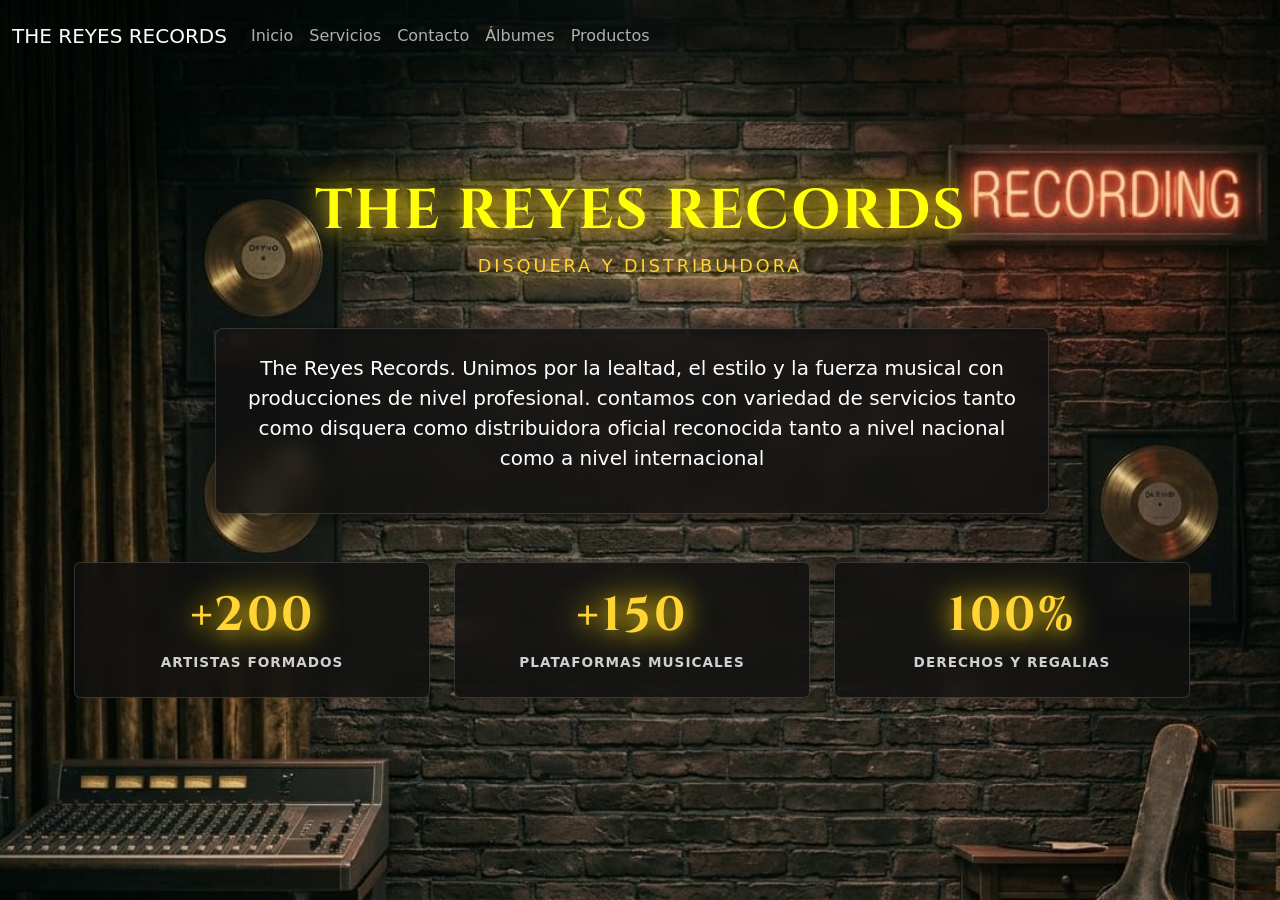
==== disquera/index.html @ cf9ffe79 "eliminacion de fundadores" ====
<!DOCTYPE html>
<html lang="es">
<head>
    <meta charset="UTF-8">
    <meta name="viewport" content="width=device-width, initial-scale=1.0">
    <title>THE REYES RECORDS</title>
    <link rel="stylesheet" href="css/style.css">
    <link href="https://fonts.googleapis.com/css2?family=Cinzel:wght@600;800&family=Montserrat:wght@300;400;600&display=swap" rel="stylesheet">
    <link href="https://cdn.jsdelivr.net/npm/bootstrap@5.3.8/dist/css/bootstrap.min.css" rel="stylesheet" integrity="sha384-sRIl4kxILFvY47J16cr9ZwB07vP4J8+LH7qKQnuqkuIAvNWLzeN8tE5YBujZqJLB" crossorigin="anonymous">
    <script src="https://cdn.jsdelivr.net/npm/bootstrap@5.3.8/dist/js/bootstrap.bundle.min.js" integrity="sha384-FKyoEForCGlyvwx9Hj09JcYn3nv7wiPVlz7YYwJrWVcXK/BmnVDxM+D2scQbITxI" crossorigin="anonymous"></script>
</head>
<body>

<nav class="navbar navbar-expand-lg navbar-dark bg-transparent py-3 fixed-top">
  <div class="container-fluid">
    <a class="navbar-brand" href="index.html">THE REYES RECORDS</a>
    <button class="navbar-toggler" type="button" data-bs-toggle="collapse" data-bs-target="#navbarSupportedContent" aria-controls="navbarSupportedContent" aria-expanded="false" aria-label="Toggle navigation">
      <span class="navbar-toggler-icon"></span>
    </button>
    <div class="collapse navbar-collapse" id="navbarSupportedContent">
      <ul class="navbar-nav me-auto mb-2 mb-lg-0">
        <li class="nav-item">
          <a class="nav-link active" aria-current="page" href="index.html">Inicio</a>
        </li>
        <li class="nav-item">
          <a class="nav-link" href="servicios.html">Servicios</a>
        </li>
        <li class="nav-item">
          <a class="nav-link" href="contacto.html">Contacto</a>
        </li>
        <li class="nav-item">
          <a class="nav-link" href="albunes.html">Álbumes</a>
        </li>
        <li class="nav-item">
          <a class="nav-link" href="productos.html">Productos</a>
        </li>
      
      </ul>
    </div>
  </div>
</nav>

  <div class="fondo-hero d-flex flex-column align-items-center justify-content-center text-center pt-5">



    <h1 class="gold-title display-4 fw-bold mb-2">THE REYES RECORDS</h1>
    <p class="subtitle text-uppercase tracking-wider mb-4">Disquera y Distribuidora</p>
    <div class="logo-container my-4">
      <div class="dolar-widget text-warning fs-6 fw-bold ms-auto pe-3">
        

    <div class="row justify-content-center ">
        <div class="col-md-8 ">
            <div class="content-box p-4 rounded-3 rr">
                <p class="fs-5 lead">
                    The Reyes Records. Unimos por la lealtad, el estilo y la fuerza musical con producciones de nivel profesional.
                    contamos con variedad de servicios tanto como disquera como distribuidora oficial reconocida tanto a nivel nacional como a nivel internacional
                </p>
            </div>
        </div>
    </div>
    <div class="container py-5">
  <div class="row g-4 justify-content-center text-center">
    
    
    <div class="col-12 col-md-4">
      <div class="card h-100 p-2 rr">
        <div class="card-body ">

          <h2 class="fw-bold display-5 mb-2 subtitle ">+200</h2>
          <p class="card-text text-uppercase mb-0" style="letter-spacing: 1px; font-size: 0.85rem;">Artistas formados</p>
        </div>
      </div>
    </div>

    
    <div class="col-12 col-md-4">
      <div class="card h-100 p-2 rr ">
        <div class="card-body">
          <h2 class="fw-bold display-5 mb-2 subtitle" >+150</h2>
          <p class="card-text text-uppercase mb-0" style="letter-spacing: 1px; font-size: 0.85rem;">plataformas musicales</p>
        </div>
      </div>
    </div>
    <div class="col-12 col-md-4">
      <div class="card h-100 p-2 rr">
        <div class="card-body">
          <h2 class="fw-bold display-5 mb-2 subtitle">100%</h2>
          <p class="card-text text-uppercase mb-0" style="letter-spacing: 1px; font-size: 0.85rem;">derechos y regalias</p>
        </div>
      </div>
    </div>

  </div>
</div>
</div> 

</div>



</body>
</html>
---- disquera/css/style.css ----
body {
    font-family: 'Montserrat', sans-serif;
    background-color:rgb(0, 0, 0) !important;
    color: rgb(255, 255, 255) !important;
}

h1, h2, h3,h5 .brand-title {
    font-family: 'Cinzel', serif;
    letter-spacing: 2px;
}

.gold-title {
    color: rgb(249, 249, 6) !important;
    text-shadow: 0px 4px 15px rgba(212, 175, 55, 0.3);
    border-color: #ffd700;
    filter: brightness(1.2) drop-shadow(0 0 15px #ffd700);
}

.brand-title {
    color: rgb(249, 249, 6) !important;
    font-size: 1.3rem;
    text-shadow: 0px 4px 15px rgba(212, 175, 55, 0.3);
    border-color: #ffd700;
    filter: brightness(1.2) drop-shadow(0 0 15px #ffd700);
}

.subtitle {
    color: rgb(230, 177, 43);
    letter-spacing: 3px;
    font-size: 1.1rem;
    text-shadow: 0px 4px 15px rgba(212, 175, 55, 0.3);
    border-color: #ffd700;
    filter: brightness(1.2) drop-shadow(0 0 15px #ffd700);
}

.border-gold {
    border-bottom: 2px solid rgb(212, 175, 55) !important;
}

.logo-img {
    max-width: 500px;
    width: 100%;
    height: auto;
    border-radius: 12px;
    border: 2px solid #d4af37;
    box-shadow: 0 10px 30px rgba(0, 0, 0, 0.9);
    transition: transform 0.3s ease, box-shadow 0.3s ease, filter 0.3s ease;
}

.logo-img:hover {
    border-color: #ffd700;
    box-shadow: 0 0 30px rgba(212, 175, 55, 0.8);
    filter: brightness(1.2) drop-shadow(0 0 15px #ffd700);
}

.divider {
    width: 120px;
    height: 3px;
    background-color: rgb(212, 175, 55);
    border: none;
    opacity: 1;
}

.content-box {
    background-color: rgba(255, 255, 255, 0.05);
    border: 1px solid rgba(212, 175, 55, 0.3);
    box-shadow: 0 5px 15px rgba(0, 0, 0, 0.5);
    color: rgb(255, 255, 255);
}

.nav-link {
    color: rgb(176, 176, 176) !important;
    transition: color 0.3s ease;
}

.card { 
    background-color: rgb(77, 70, 70) !important;
    border: 1px solid rgba(212, 175, 55, 0.3) !important;
    color: #ffffff !important;
    border-radius: 12px;
    overflow: hidden;
    transition: transform 0.3s ease, border-color 0.3s ease, box-shadow 0.3s ease;
}

.card:hover {
    transform: translateY(-5px);
    border-color: #d4af37 !important;
    box-shadow: 0 10px 25px rgba(212, 175, 55, 0.25);
}

.card-title {
    font-family: 'Cinzel', serif;
    color: #d4af37 !important;
    font-size: 1.25rem;
    font-weight: 700;
}

.card-text {
    color: #d0d0d0 !important;
    font-size: 0.9rem;
    line-height: 1.5;
}

.card-img-top {
    height: 260px;
    object-fit: cover;
    border-bottom: 1px solid rgba(212, 175, 55, 0.2);
    transition: filter 0.3s ease, transform 0.3s ease;
}

.card-img-top:hover {
    filter: brightness(1.15) drop-shadow(0 0 12px #d4af37);
    transform: scale(1.02);
}

.fondo-hero {
    background-image: url('../img/logo.png');
    background-attachment: fixed;
    background-size: cover;     
    background-position: center; 
    background-repeat: no-repeat; 
    min-height: 100vh;   
    width: 100%;          
}


.color-yt {
    color: #FF0000 !important;
}

.color-sp {
    color: #1DB954 !important;
}

.color-ig i {
    background: linear-gradient(45deg, #f09433 0%, #e6683c 25%, #dc2743 50%, #cc2366 75%, #bc1888 100%);
    -webkit-background-clip: text;
    -webkit-text-fill-color: transparent;
}

.icono-hover {
    transition: transform 0.3s ease;
    display: inline-block;
}

.icono-hover:hover {
    transform: scale(1.2);
}

.form-control::placeholder {
        color: rgba(255, 255, 255, 0.6) !important;
        font-family: 'Montserrat', sans-serif !important;
        font-style: normal !important;
        font-weight: 400 !important;
      }
.rr {
    background: rgba(15, 15, 15, 0.80) !important;
    backdrop-filter: blur(12px) !important;
    -webkit-backdrop-filter: blur(12px) !important;
    border: 1px solid rgba(255, 255, 255, 0.15) !important;
}
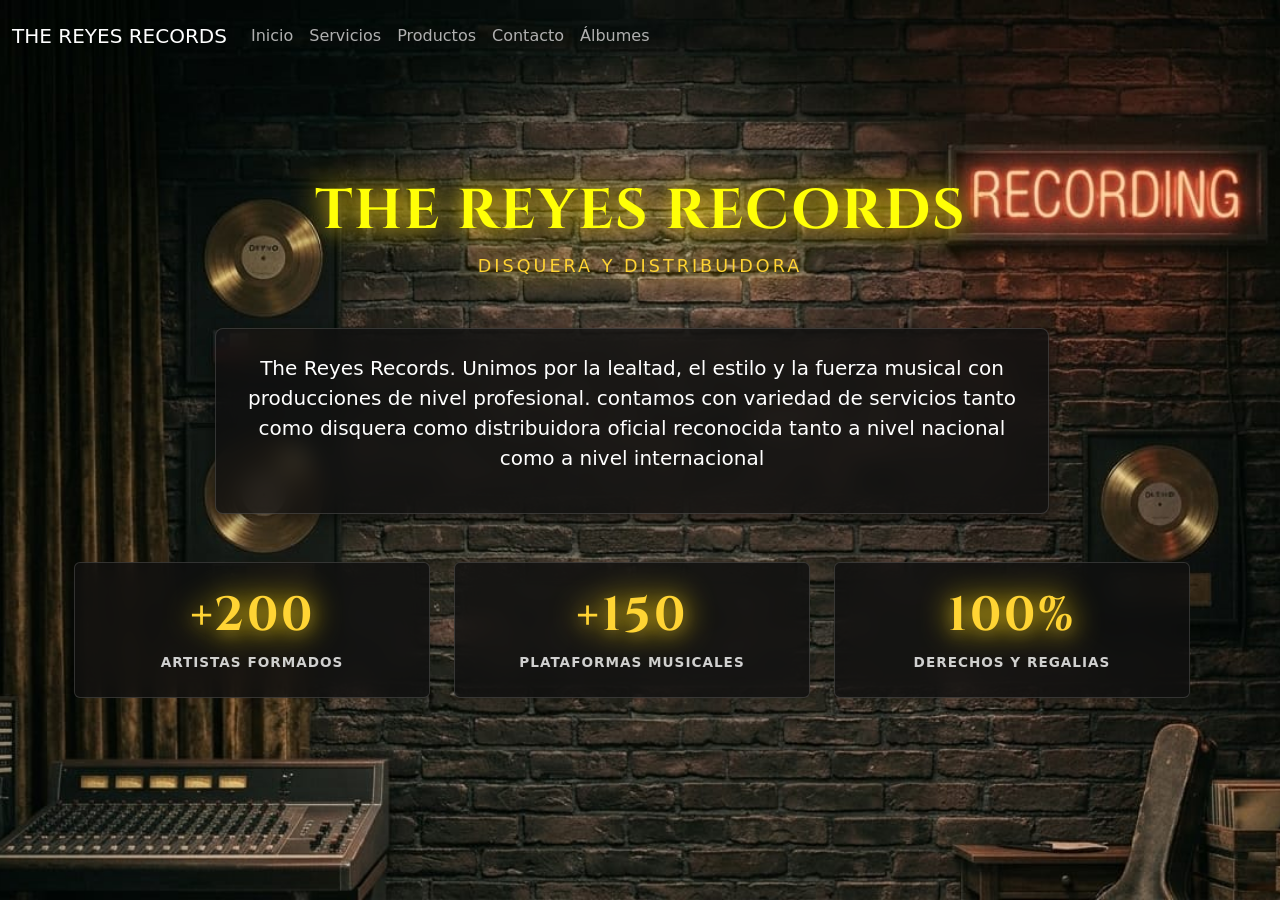
==== commit f8a77d45: "cambios en productos" ====
--- a/disquera/index.html
+++ b/disquera/index.html
@@ -26,14 +26,15 @@
           <a class="nav-link" href="servicios.html">Servicios</a>
         </li>
         <li class="nav-item">
+          <a class="nav-link" href="productos.html">Productos</a>
+        </li>
+        <li class="nav-item">
           <a class="nav-link" href="contacto.html">Contacto</a>
         </li>
         <li class="nav-item">
           <a class="nav-link" href="albunes.html">Álbumes</a>
         </li>
-        <li class="nav-item">
-          <a class="nav-link" href="productos.html">Productos</a>
-        </li>
+        
       
       </ul>
     </div>
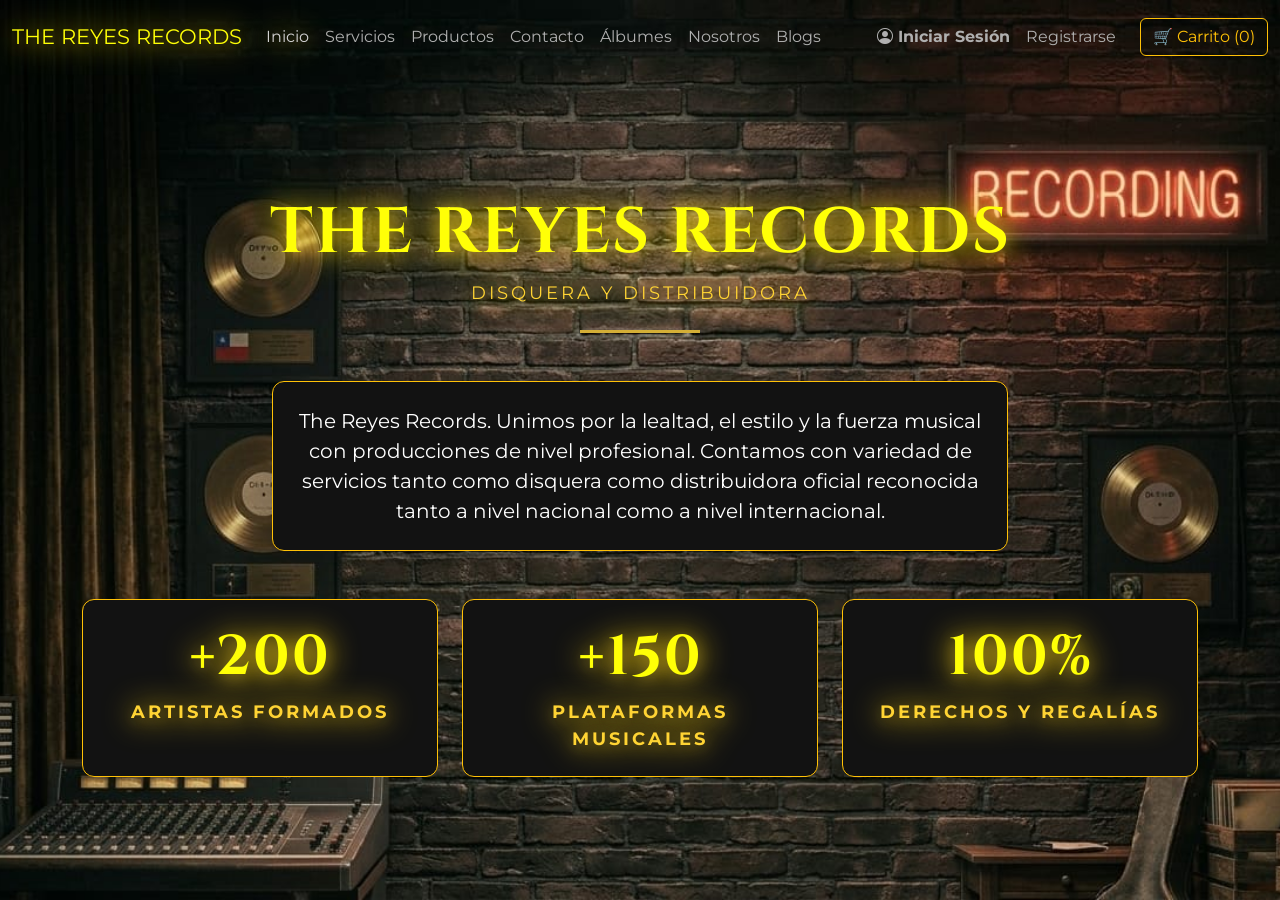
==== commit e734be2f: "Agregadas paginas de login, registro" ====
--- a/disquera/index.html
+++ b/disquera/index.html
@@ -4,102 +4,111 @@
     <meta charset="UTF-8">
     <meta name="viewport" content="width=device-width, initial-scale=1.0">
     <title>THE REYES RECORDS</title>
+    <link href="https://fonts.googleapis.com/css2?family=Cinzel:wght@600;800&family=Montserrat:wght@300;400;600&display=swap" rel="stylesheet">
+    <link href="https://cdn.jsdelivr.net/npm/bootstrap@5.3.3/dist/css/bootstrap.min.css" rel="stylesheet">
+    <link rel="stylesheet" href="https://cdn.jsdelivr.net/npm/bootstrap-icons@1.11.3/font/bootstrap-icons.min.css">
     <link rel="stylesheet" href="css/style.css">
-    <link href="https://fonts.googleapis.com/css2?family=Cinzel:wght@600;800&family=Montserrat:wght@300;400;600&display=swap" rel="stylesheet">
-    <link href="https://cdn.jsdelivr.net/npm/bootstrap@5.3.8/dist/css/bootstrap.min.css" rel="stylesheet" integrity="sha384-sRIl4kxILFvY47J16cr9ZwB07vP4J8+LH7qKQnuqkuIAvNWLzeN8tE5YBujZqJLB" crossorigin="anonymous">
-    <script src="https://cdn.jsdelivr.net/npm/bootstrap@5.3.8/dist/js/bootstrap.bundle.min.js" integrity="sha384-FKyoEForCGlyvwx9Hj09JcYn3nv7wiPVlz7YYwJrWVcXK/BmnVDxM+D2scQbITxI" crossorigin="anonymous"></script>
 </head>
 <body>
 
 <nav class="navbar navbar-expand-lg navbar-dark bg-transparent py-3 fixed-top">
   <div class="container-fluid">
-    <a class="navbar-brand" href="index.html">THE REYES RECORDS</a>
+    <a class="navbar-brand brand-title" href="index.html">THE REYES RECORDS</a>
     <button class="navbar-toggler" type="button" data-bs-toggle="collapse" data-bs-target="#navbarSupportedContent" aria-controls="navbarSupportedContent" aria-expanded="false" aria-label="Toggle navigation">
       <span class="navbar-toggler-icon"></span>
     </button>
     <div class="collapse navbar-collapse" id="navbarSupportedContent">
       <ul class="navbar-nav me-auto mb-2 mb-lg-0">
-        <li class="nav-item">
-          <a class="nav-link active" aria-current="page" href="index.html">Inicio</a>
-        </li>
-        <li class="nav-item">
-          <a class="nav-link" href="servicios.html">Servicios</a>
-        </li>
-        <li class="nav-item">
-          <a class="nav-link" href="productos.html">Productos</a>
-        </li>
-        <li class="nav-item">
-          <a class="nav-link" href="contacto.html">Contacto</a>
-        </li>
-        <li class="nav-item">
-          <a class="nav-link" href="albunes.html">Álbumes</a>
-        </li>
-        
-      
+        <li class="nav-item"><a class="nav-link active gold-title" aria-current="page" href="index.html">Inicio</a></li>
+        <li class="nav-item"><a class="nav-link" href="servicios.html">Servicios</a></li>
+        <li class="nav-item"><a class="nav-link" href="productos.html">Productos</a></li>
+        <li class="nav-item"><a class="nav-link" href="contacto.html">Contacto</a></li>
+        <li class="nav-item"><a class="nav-link" href="albunes.html">Álbumes</a></li>
+        <li class="nav-item"><a class="nav-link" href="nosotros.html">Nosotros</a></li>
+        <li class="nav-item"><a class="nav-link" href="blogs.html">Blogs</a></li>
       </ul>
+      <div class="d-flex align-items-center gap-3 ms-auto">
+        <a class="nav-link text-warning fw-bold" href="login.html"><i class="bi bi-person-circle"></i> Iniciar Sesión</a>
+        <a class="nav-link text-light" href="registro.html">Registrarse</a>
+        <button class="btn btn-outline-warning ms-2" data-bs-toggle="modal" data-bs-target="#modalCarrito">
+          🛒 Carrito (<span id="cart-count">0</span>)
+        </button>
+      </div>
     </div>
   </div>
 </nav>
 
-  <div class="fondo-hero d-flex flex-column align-items-center justify-content-center text-center pt-5">
+<div class="fondo-hero d-flex flex-column align-items-center justify-content-center text-center py-5">
+  <div class="container pt-5">
+    
+    <!-- TITULAR Y SUBTÍTULO PRINCIPAL -->
+    <div class="py-4">
+      <h1 class="gold-title display-3 fw-bold mb-2">THE REYES RECORDS</h1>
+      <p class="subtitle text-uppercase tracking-wider mb-4">DISQUERA Y DISTRIBUIDORA</p>
+      <hr class="divider mx-auto my-4">
+    </div>
 
-
-
-    <h1 class="gold-title display-4 fw-bold mb-2">THE REYES RECORDS</h1>
-    <p class="subtitle text-uppercase tracking-wider mb-4">Disquera y Distribuidora</p>
-    <div class="logo-container my-4">
-      <div class="dolar-widget text-warning fs-6 fw-bold ms-auto pe-3">
-        
-
-    <div class="row justify-content-center ">
-        <div class="col-md-8 ">
-            <div class="content-box p-4 rounded-3 rr">
-                <p class="fs-5 lead">
-                    The Reyes Records. Unimos por la lealtad, el estilo y la fuerza musical con producciones de nivel profesional.
-                    contamos con variedad de servicios tanto como disquera como distribuidora oficial reconocida tanto a nivel nacional como a nivel internacional
-                </p>
-            </div>
-        </div>
-    </div>
-    <div class="container py-5">
-  <div class="row g-4 justify-content-center text-center">
-    
-    
-    <div class="col-12 col-md-4">
-      <div class="card h-100 p-2 rr">
-        <div class="card-body ">
-
-          <h2 class="fw-bold display-5 mb-2 subtitle ">+200</h2>
-          <p class="card-text text-uppercase mb-0" style="letter-spacing: 1px; font-size: 0.85rem;">Artistas formados</p>
+    <!-- TEXTO DESCRIPTIVO PRINCIPAL -->
+    <div class="row justify-content-center mb-5">
+      <div class="col-12 col-md-10 col-lg-8">
+        <div class="card rr text-light border-gold p-4 shadow-lg">
+          <p class="fs-5 mb-0 leading-relaxed">
+            The Reyes Records. Unimos por la lealtad, el estilo y la fuerza musical con producciones de nivel profesional. Contamos con variedad de servicios tanto como disquera como distribuidora oficial reconocida tanto a nivel nacional como a nivel internacional.
+          </p>
         </div>
       </div>
     </div>
 
-    
-    <div class="col-12 col-md-4">
-      <div class="card h-100 p-2 rr ">
-        <div class="card-body">
-          <h2 class="fw-bold display-5 mb-2 subtitle" >+150</h2>
-          <p class="card-text text-uppercase mb-0" style="letter-spacing: 1px; font-size: 0.85rem;">plataformas musicales</p>
+    <!-- TARJETAS CON MÉTRICAS (+200, +150, 100%) -->
+    <div class="row g-4 justify-content-center">
+      <div class="col-12 col-md-4">
+        <div class="card rr text-light border-gold p-4 text-center h-100">
+          <h2 class="gold-title display-4 fw-bold mb-2">+200</h2>
+          <p class="subtitle text-uppercase fw-bold mb-0">ARTISTAS FORMADOS</p>
         </div>
       </div>
-    </div>
-    <div class="col-12 col-md-4">
-      <div class="card h-100 p-2 rr">
-        <div class="card-body">
-          <h2 class="fw-bold display-5 mb-2 subtitle">100%</h2>
-          <p class="card-text text-uppercase mb-0" style="letter-spacing: 1px; font-size: 0.85rem;">derechos y regalias</p>
+      <div class="col-12 col-md-4">
+        <div class="card rr text-light border-gold p-4 text-center h-100">
+          <h2 class="gold-title display-4 fw-bold mb-2">+150</h2>
+          <p class="subtitle text-uppercase fw-bold mb-0">PLATAFORMAS MUSICALES</p>
+        </div>
+      </div>
+      <div class="col-12 col-md-4">
+        <div class="card rr text-light border-gold p-4 text-center h-100">
+          <h2 class="gold-title display-4 fw-bold mb-2">100%</h2>
+          <p class="subtitle text-uppercase fw-bold mb-0">DERECHOS Y REGALÍAS</p>
         </div>
       </div>
     </div>
 
   </div>
 </div>
-</div> 
 
+<!-- MODAL PARA EL CARRITO DE COMPRAS -->
+<div class="modal fade" id="modalCarrito" tabindex="-1" aria-hidden="true">
+  <div class="modal-dialog">
+    <div class="modal-content rr text-light border-gold">
+      <div class="modal-header border-bottom border-secondary">
+        <h5 class="modal-title gold-title">Tu Carrito de Compras</h5>
+        <button type="button" class="btn-close btn-close-white" data-bs-dismiss="modal" aria-label="Close"></button>
+      </div>
+      <div class="modal-body">
+        <ul id="lista-carrito" class="list-group list-group-flush mb-3"></ul>
+        <div class="d-flex justify-content-between fw-bold fs-5">
+          <span>Total:</span>
+          <span class="gold-title">$<span id="total-carrito">0.00</span> USD</span>
+        </div>
+      </div>
+      <div class="modal-footer border-top border-secondary">
+        <button type="button" class="btn btn-secondary" data-bs-dismiss="modal">Cerrar</button>
+        <button type="button" class="btn btn-warning fw-bold" id="btn-pagar">Proceder al Pago</button>
+      </div>
+    </div>
+  </div>
 </div>
 
-
+<script src="https://cdn.jsdelivr.net/npm/bootstrap@5.3.3/dist/js/bootstrap.bundle.min.js"></script>
+<script src="js/main.js"></script>
 
 </body>
 </html>
--- a/disquera/css/style.css
+++ b/disquera/css/style.css
@@ -158,4 +158,27 @@
     backdrop-filter: blur(12px) !important;
     -webkit-backdrop-filter: blur(12px) !important;
     border: 1px solid rgba(255, 255, 255, 0.15) !important;
+}
+
+/* Corrección global para imágenes dentro del modal */
+#modalDetalleDisco #detalleImagen {
+    max-height: 280px !important;
+    width: auto !important;
+    max-width: 100% !important;
+    object-fit: contain !important;
+    margin: 0 auto;
+    display: block;
+}
+
+/* Ajustes adicionales para la tipografía y bordes */
+.border-gold {
+    border: 1px solid #ffc107 !important;
+}
+
+.gold-title {
+    color: #ffc107;
+}
+
+.rr {
+    background-color: #121212 !important;
 }
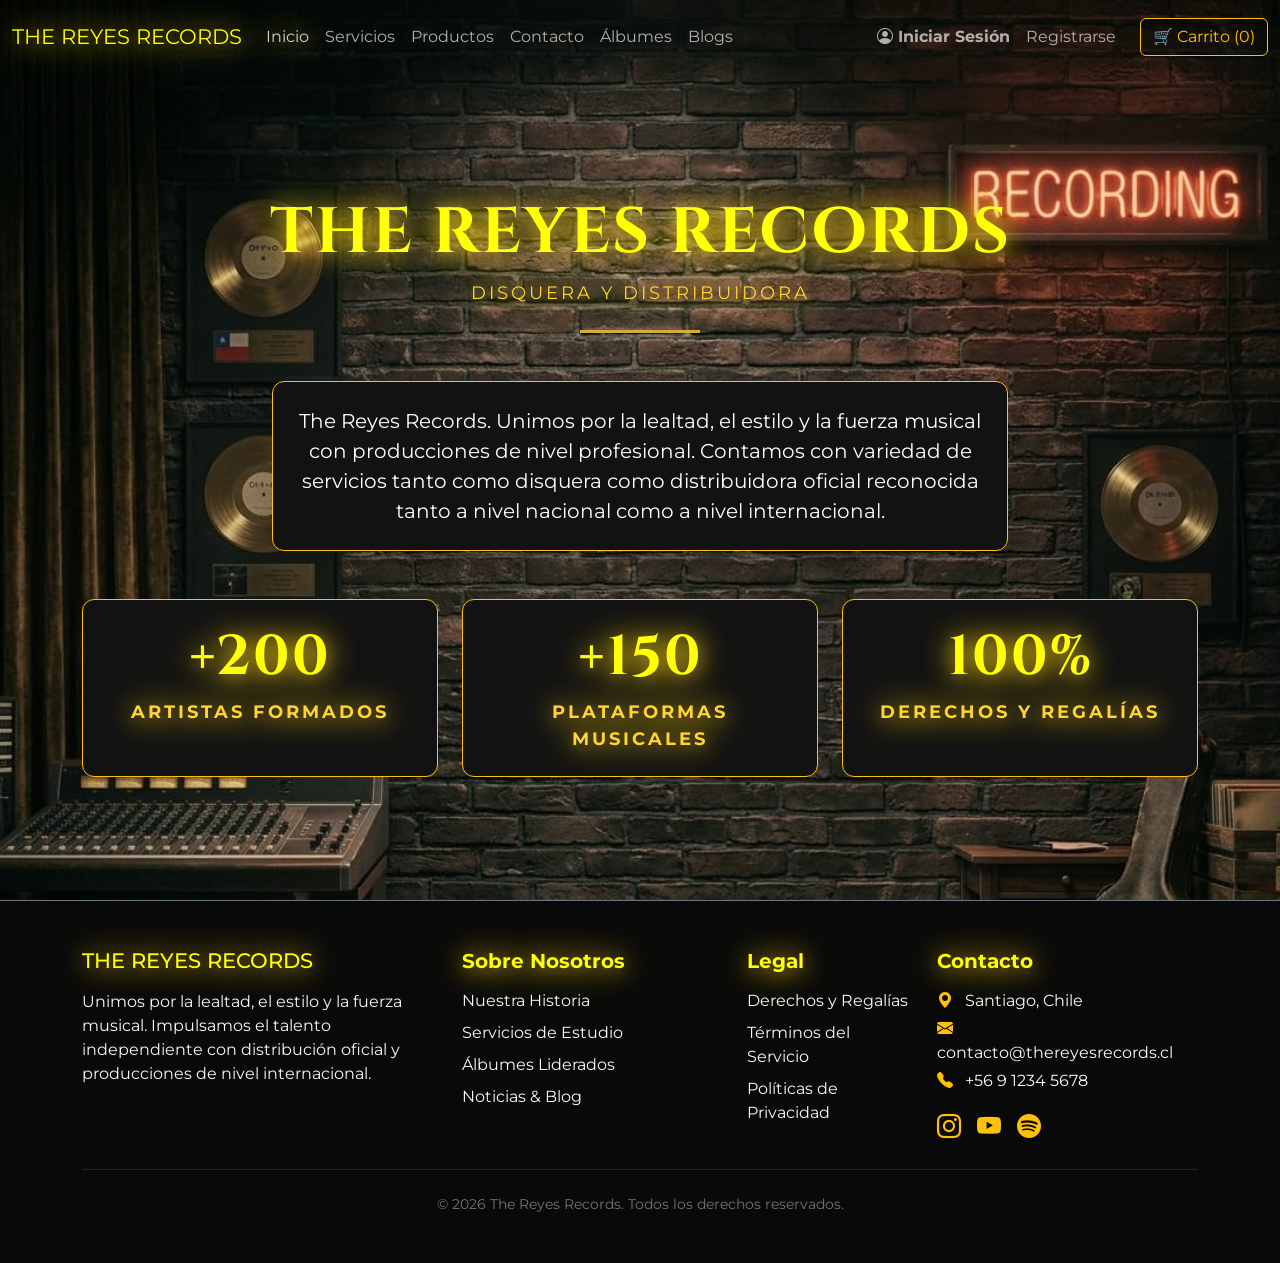
==== commit 5224b26c: "footer" ====
--- a/disquera/index.html
+++ b/disquera/index.html
@@ -24,7 +24,6 @@
         <li class="nav-item"><a class="nav-link" href="productos.html">Productos</a></li>
         <li class="nav-item"><a class="nav-link" href="contacto.html">Contacto</a></li>
         <li class="nav-item"><a class="nav-link" href="albunes.html">Álbumes</a></li>
-        <li class="nav-item"><a class="nav-link" href="nosotros.html">Nosotros</a></li>
         <li class="nav-item"><a class="nav-link" href="blogs.html">Blogs</a></li>
       </ul>
       <div class="d-flex align-items-center gap-3 ms-auto">
@@ -41,14 +40,12 @@
 <div class="fondo-hero d-flex flex-column align-items-center justify-content-center text-center py-5">
   <div class="container pt-5">
     
-    <!-- TITULAR Y SUBTÍTULO PRINCIPAL -->
     <div class="py-4">
       <h1 class="gold-title display-3 fw-bold mb-2">THE REYES RECORDS</h1>
       <p class="subtitle text-uppercase tracking-wider mb-4">DISQUERA Y DISTRIBUIDORA</p>
       <hr class="divider mx-auto my-4">
     </div>
 
-    <!-- TEXTO DESCRIPTIVO PRINCIPAL -->
     <div class="row justify-content-center mb-5">
       <div class="col-12 col-md-10 col-lg-8">
         <div class="card rr text-light border-gold p-4 shadow-lg">
@@ -59,7 +56,6 @@
       </div>
     </div>
 
-    <!-- TARJETAS CON MÉTRICAS (+200, +150, 100%) -->
     <div class="row g-4 justify-content-center">
       <div class="col-12 col-md-4">
         <div class="card rr text-light border-gold p-4 text-center h-100">
@@ -84,7 +80,59 @@
   </div>
 </div>
 
-<!-- MODAL PARA EL CARRITO DE COMPRAS -->
+<footer class="footer-reyes py-5 border-top border-secondary">
+  <div class="container">
+    <div class="row g-4 text-start">
+      
+      <div class="col-12 col-md-4">
+        <h4 class="brand-title gold-title mb-3">THE REYES RECORDS</h4>
+        <p class="text-light fs-6 pe-md-3">
+          Unimos por la lealtad, el estilo y la fuerza musical. Impulsamos el talento independiente con distribución oficial y producciones de nivel internacional.
+        </p>
+      </div>
+
+      <div class="col-12 col-md-3">
+        <h5 class="gold-title fw-bold mb-3">Sobre Nosotros</h5>
+        <ul class="list-unstyled footer-links">
+          <li class="mb-2"><a href="index.html" class="text-light text-decoration-none">Nuestra Historia</a></li>
+          <li class="mb-2"><a href="servicios.html" class="text-light text-decoration-none">Servicios de Estudio</a></li>
+          <li class="mb-2"><a href="albunes.html" class="text-light text-decoration-none">Álbumes Liderados</a></li>
+          <li class="mb-2"><a href="blogs.html" class="text-light text-decoration-none">Noticias & Blog</a></li>
+        </ul>
+      </div>
+
+      <div class="col-12 col-md-2">
+        <h5 class="gold-title fw-bold mb-3">Legal</h5>
+        <ul class="list-unstyled footer-links">
+          <li class="mb-2"><a href="#" class="text-light text-decoration-none">Derechos y Regalías</a></li>
+          <li class="mb-2"><a href="#" class="text-light text-decoration-none">Términos del Servicio</a></li>
+          <li class="mb-2"><a href="#" class="text-light text-decoration-none">Políticas de Privacidad</a></li>
+        </ul>
+      </div>
+
+      <div class="col-12 col-md-3">
+        <h5 class="gold-title fw-bold mb-3">Contacto</h5>
+        <p class="text-light mb-1"><i class="bi bi-geo-alt-fill text-warning me-2"></i> Santiago, Chile</p>
+        <p class="text-light mb-1"><i class="bi bi-envelope-fill text-warning me-2"></i> contacto@thereyesrecords.cl</p>
+        <p class="text-light mb-3"><i class="bi bi-telephone-fill text-warning me-2"></i> +56 9 1234 5678</p>
+        
+        <div class="d-flex gap-3 fs-4">
+          <a href="#" class="text-warning"><i class="bi bi-instagram"></i></a>
+          <a href="#" class="text-warning"><i class="bi bi-youtube"></i></a>
+          <a href="#" class="text-warning"><i class="bi bi-spotify"></i></a>
+        </div>
+      </div>
+
+    </div>
+
+    <hr class="border-secondary my-4">
+
+    <div class="text-center text-secondary small">
+      <p class="mb-0">&copy; 2026 The Reyes Records. Todos los derechos reservados.</p>
+    </div>
+  </div>
+</footer>
+
 <div class="modal fade" id="modalCarrito" tabindex="-1" aria-hidden="true">
   <div class="modal-dialog">
     <div class="modal-content rr text-light border-gold">
--- a/disquera/css/style.css
+++ b/disquera/css/style.css
@@ -181,4 +181,18 @@
 
 .rr {
     background-color: #121212 !important;
+}
+.footer-reyes {
+    background-color: rgba(10, 10, 10, 0.92);
+    backdrop-filter: blur(10px);
+}
+
+.footer-links a {
+    transition: color 0.3s ease;
+}
+
+.footer-links a:hover {
+    color: #ffc107 !important;
+    padding-left: 4px;
+    transition: all 0.3s ease;
 }
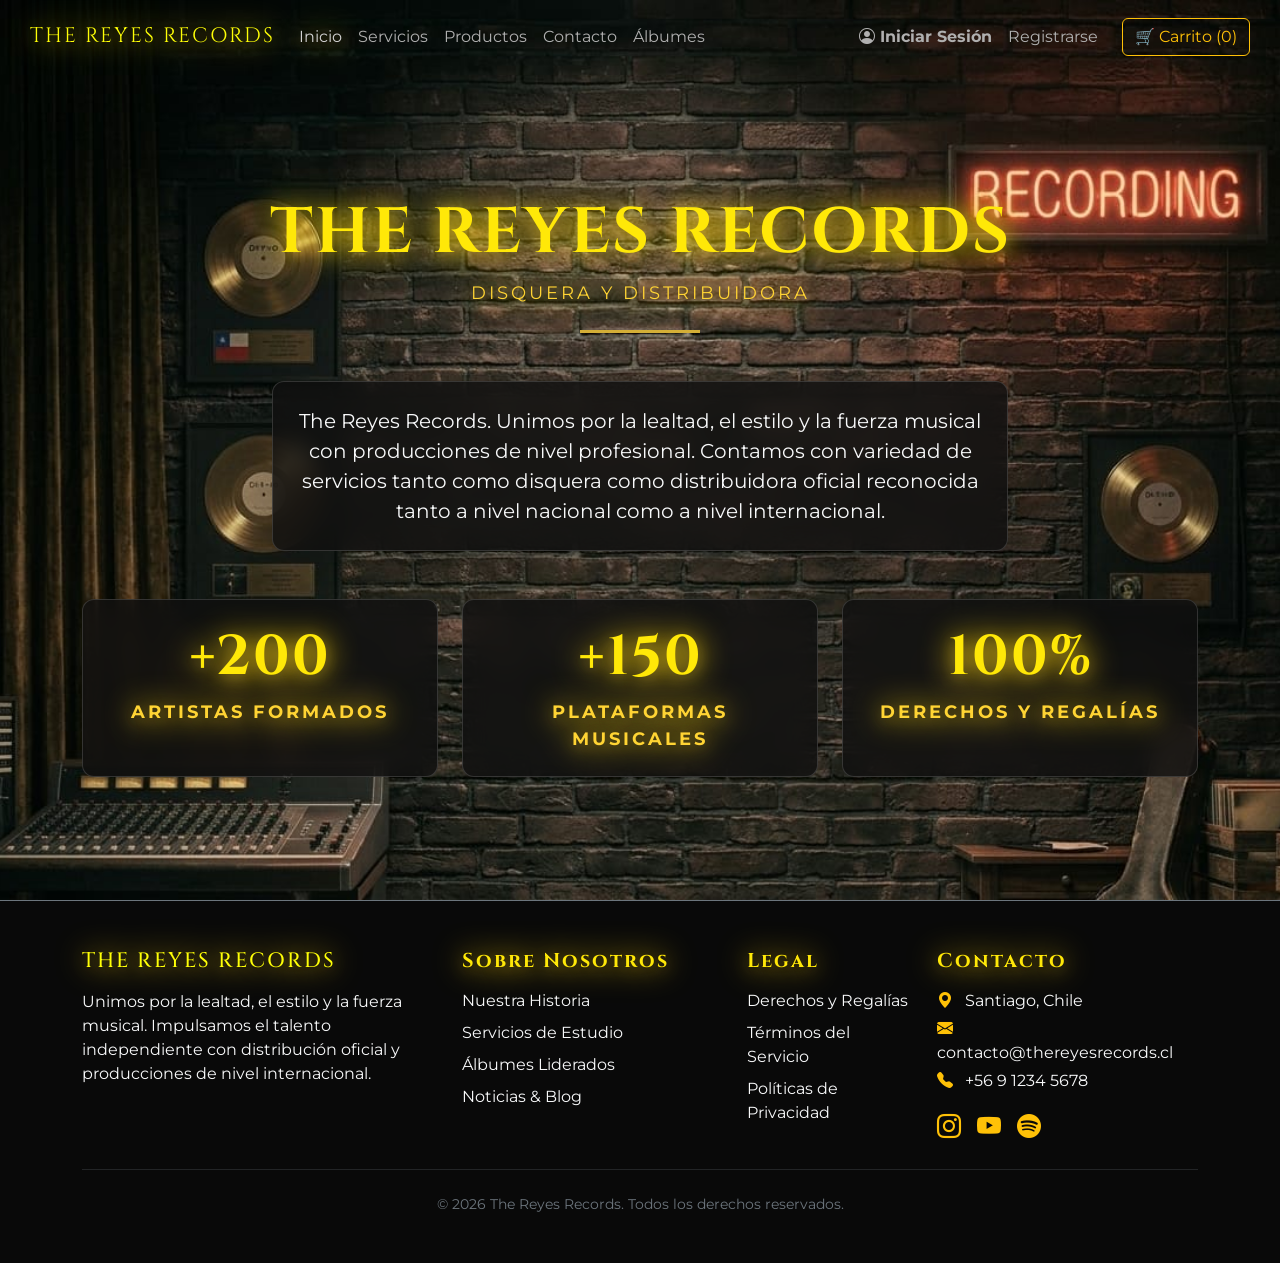
==== commit 398dfa16: "aliminacion de error y creacion de json" ====
--- a/disquera/index.html
+++ b/disquera/index.html
@@ -12,7 +12,7 @@
 <body>
 
 <nav class="navbar navbar-expand-lg navbar-dark bg-transparent py-3 fixed-top">
-  <div class="container-fluid">
+  <div class="container-fluid px-4"> 
     <a class="navbar-brand brand-title" href="index.html">THE REYES RECORDS</a>
     <button class="navbar-toggler" type="button" data-bs-toggle="collapse" data-bs-target="#navbarSupportedContent" aria-controls="navbarSupportedContent" aria-expanded="false" aria-label="Toggle navigation">
       <span class="navbar-toggler-icon"></span>
@@ -24,10 +24,9 @@
         <li class="nav-item"><a class="nav-link" href="productos.html">Productos</a></li>
         <li class="nav-item"><a class="nav-link" href="contacto.html">Contacto</a></li>
         <li class="nav-item"><a class="nav-link" href="albunes.html">Álbumes</a></li>
-        <li class="nav-item"><a class="nav-link" href="blogs.html">Blogs</a></li>
       </ul>
       <div class="d-flex align-items-center gap-3 ms-auto">
-        <a class="nav-link text-warning fw-bold" href="login.html"><i class="bi bi-person-circle"></i> Iniciar Sesión</a>
+        <a class="nav-link  fw-bold" href="login.html"><i class="bi bi-person-circle"></i> Iniciar Sesión</a>
         <a class="nav-link text-light" href="registro.html">Registrarse</a>
         <button class="btn btn-outline-warning ms-2" data-bs-toggle="modal" data-bs-target="#modalCarrito">
           🛒 Carrito (<span id="cart-count">0</span>)
--- a/disquera/css/style.css
+++ b/disquera/css/style.css
@@ -1,18 +1,23 @@
+/* ==========================================
+   ESTILOS GENERALES Y TIPOGRAFÍA
+   ================================---------- */
 body {
     font-family: 'Montserrat', sans-serif;
-    background-color:rgb(0, 0, 0) !important;
+    background-color: rgb(0, 0, 0) !important;
     color: rgb(255, 255, 255) !important;
 }
 
-h1, h2, h3,h5 .brand-title {
+h1, h2, h3, h5, .brand-title {
     font-family: 'Cinzel', serif;
     letter-spacing: 2px;
 }
 
+/* ==========================================
+   TÍTULOS Y TEXTOS DORADOS
+   ================================---------- */
 .gold-title {
-    color: rgb(249, 249, 6) !important;
+    color: #ffc107 !important;
     text-shadow: 0px 4px 15px rgba(212, 175, 55, 0.3);
-    border-color: #ffd700;
     filter: brightness(1.2) drop-shadow(0 0 15px #ffd700);
 }
 
@@ -20,7 +25,6 @@
     color: rgb(249, 249, 6) !important;
     font-size: 1.3rem;
     text-shadow: 0px 4px 15px rgba(212, 175, 55, 0.3);
-    border-color: #ffd700;
     filter: brightness(1.2) drop-shadow(0 0 15px #ffd700);
 }
 
@@ -29,28 +33,14 @@
     letter-spacing: 3px;
     font-size: 1.1rem;
     text-shadow: 0px 4px 15px rgba(212, 175, 55, 0.3);
-    border-color: #ffd700;
     filter: brightness(1.2) drop-shadow(0 0 15px #ffd700);
 }
 
+/* ==========================================
+   COMPONENTES Y UTILIDADES
+   ================================---------- */
 .border-gold {
-    border-bottom: 2px solid rgb(212, 175, 55) !important;
-}
-
-.logo-img {
-    max-width: 500px;
-    width: 100%;
-    height: auto;
-    border-radius: 12px;
-    border: 2px solid #d4af37;
-    box-shadow: 0 10px 30px rgba(0, 0, 0, 0.9);
-    transition: transform 0.3s ease, box-shadow 0.3s ease, filter 0.3s ease;
-}
-
-.logo-img:hover {
-    border-color: #ffd700;
-    box-shadow: 0 0 30px rgba(212, 175, 55, 0.8);
-    filter: brightness(1.2) drop-shadow(0 0 15px #ffd700);
+    border: 1px solid #ffc107 !important;
 }
 
 .divider {
@@ -73,10 +63,19 @@
     transition: color 0.3s ease;
 }
 
+/* Estilo Glassmorphism / Fondo Oscuro para Tarjetas (.rr) */
+.rr {
+    background-color: #121212 !important;
+    background: rgba(15, 15, 15, 0.80) !important;
+    backdrop-filter: blur(12px) !important;
+    -webkit-backdrop-filter: blur(12px) !important;
+    border: 1px solid rgba(255, 255, 255, 0.15) !important;
+}
+
+/* ==========================================
+   TARJETAS Y CARDS
+   ================================---------- */
 .card { 
-    background-color: rgb(77, 70, 70) !important;
-    border: 1px solid rgba(212, 175, 55, 0.3) !important;
-    color: #ffffff !important;
     border-radius: 12px;
     overflow: hidden;
     transition: transform 0.3s ease, border-color 0.3s ease, box-shadow 0.3s ease;
@@ -113,6 +112,9 @@
     transform: scale(1.02);
 }
 
+/* ==========================================
+   SECCIÓN HERO Y FONDOS
+   ================================---------- */
 .fondo-hero {
     background-image: url('../img/logo.png');
     background-attachment: fixed;
@@ -120,18 +122,12 @@
     background-position: center; 
     background-repeat: no-repeat; 
     min-height: 100vh;   
-    width: 100%;          
+    width: 100%;           
 }
 
-
-.color-yt {
-    color: #FF0000 !important;
-}
-
-.color-sp {
-    color: #1DB954 !important;
-}
-
+/* =iconos REDES SOCIALES = */
+.color-yt { color: #FF0000 !important; }
+.color-sp { color: #1DB954 !important; }
 .color-ig i {
     background: linear-gradient(45deg, #f09433 0%, #e6683c 25%, #dc2743 50%, #cc2366 75%, #bc1888 100%);
     -webkit-background-clip: text;
@@ -148,19 +144,14 @@
 }
 
 .form-control::placeholder {
-        color: rgba(255, 255, 255, 0.6) !important;
-        font-family: 'Montserrat', sans-serif !important;
-        font-style: normal !important;
-        font-weight: 400 !important;
-      }
-.rr {
-    background: rgba(15, 15, 15, 0.80) !important;
-    backdrop-filter: blur(12px) !important;
-    -webkit-backdrop-filter: blur(12px) !important;
-    border: 1px solid rgba(255, 255, 255, 0.15) !important;
+    color: rgba(255, 255, 255, 0.6) !important;
+    font-family: 'Montserrat', sans-serif !important;
+    font-weight: 400 !important;
 }
 
-/* Corrección global para imágenes dentro del modal */
+/* ==========================================
+   MODAL Y DETALLES
+   ================================---------- */
 #modalDetalleDisco #detalleImagen {
     max-height: 280px !important;
     width: auto !important;
@@ -170,18 +161,9 @@
     display: block;
 }
 
-/* Ajustes adicionales para la tipografía y bordes */
-.border-gold {
-    border: 1px solid #ffc107 !important;
-}
-
-.gold-title {
-    color: #ffc107;
-}
-
-.rr {
-    background-color: #121212 !important;
-}
+/* ==========================================
+   FOOTER
+   ================================---------- */
 .footer-reyes {
     background-color: rgba(10, 10, 10, 0.92);
     backdrop-filter: blur(10px);
@@ -195,4 +177,11 @@
     color: #ffc107 !important;
     padding-left: 4px;
     transition: all 0.3s ease;
+}
+
+/* Forzar que el menú fluid ocupe el mismo espacio exacto en todas las vistas */
+.navbar .container-fluid {
+    width: 100% !important;
+    padding-left: 30px !important;
+    padding-right: 30px !important;
 }
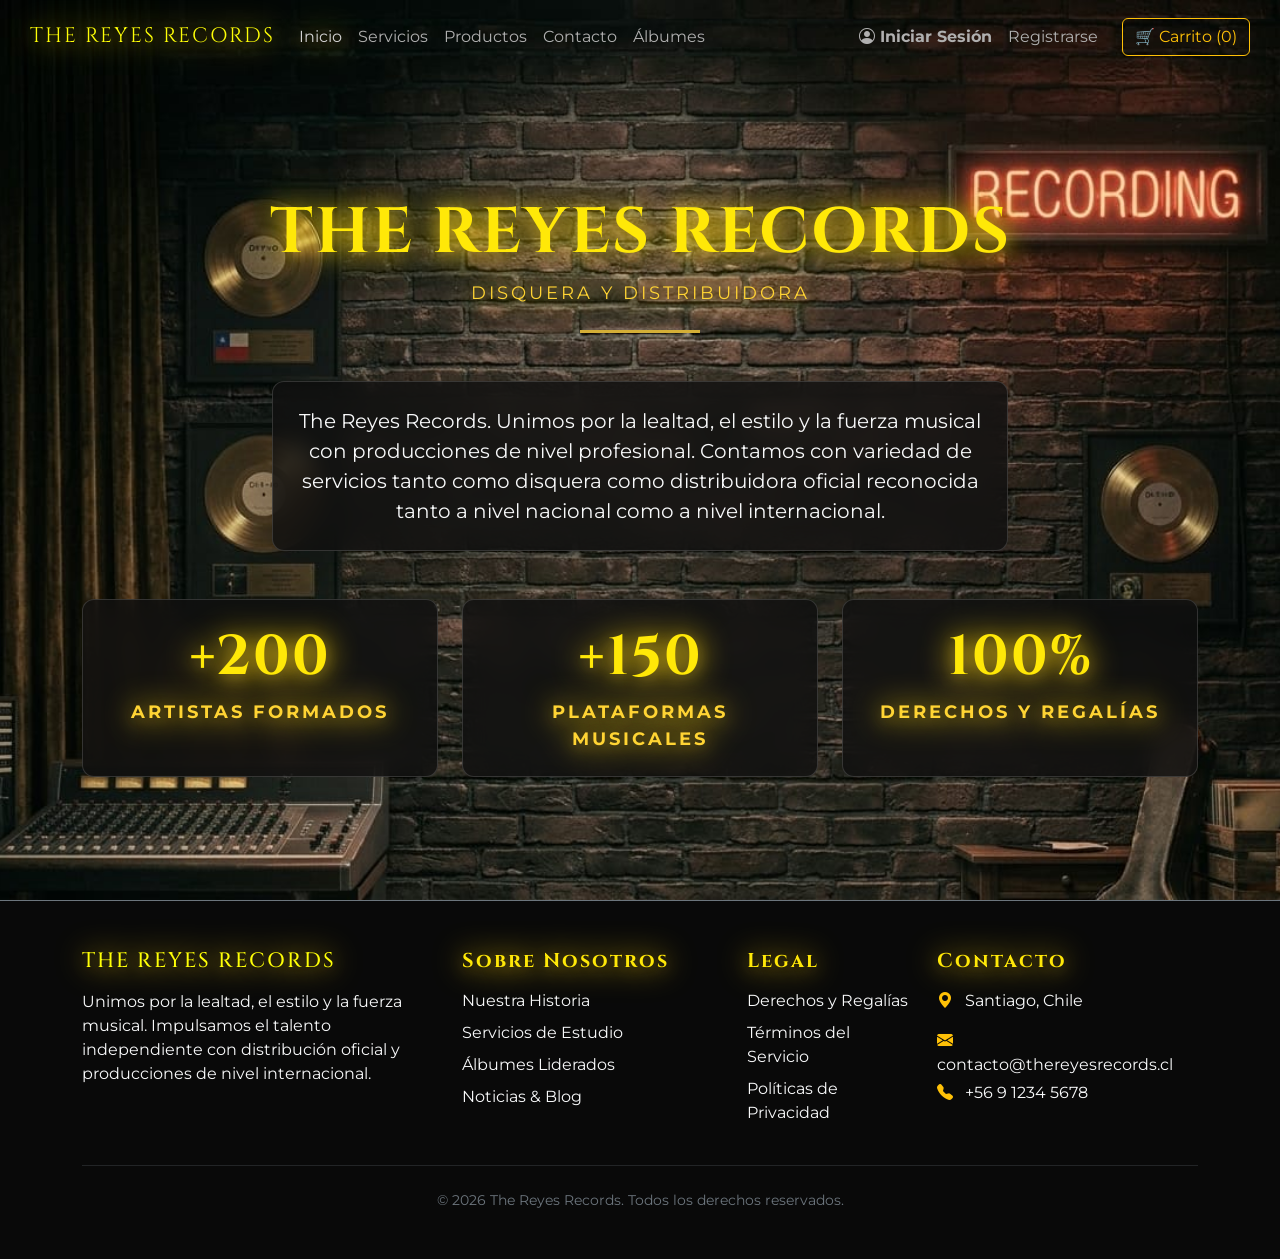
==== commit 37b541aa: "cambios en el final" ====
--- a/disquera/index.html
+++ b/disquera/index.html
@@ -108,19 +108,14 @@
           <li class="mb-2"><a href="#" class="text-light text-decoration-none">Políticas de Privacidad</a></li>
         </ul>
       </div>
-
       <div class="col-12 col-md-3">
-        <h5 class="gold-title fw-bold mb-3">Contacto</h5>
-        <p class="text-light mb-1"><i class="bi bi-geo-alt-fill text-warning me-2"></i> Santiago, Chile</p>
-        <p class="text-light mb-1"><i class="bi bi-envelope-fill text-warning me-2"></i> contacto@thereyesrecords.cl</p>
-        <p class="text-light mb-3"><i class="bi bi-telephone-fill text-warning me-2"></i> +56 9 1234 5678</p>
-        
-        <div class="d-flex gap-3 fs-4">
-          <a href="#" class="text-warning"><i class="bi bi-instagram"></i></a>
-          <a href="#" class="text-warning"><i class="bi bi-youtube"></i></a>
-          <a href="#" class="text-warning"><i class="bi bi-spotify"></i></a>
-        </div>
-      </div>
+    <h5 class="gold-title fw-bold mb-3">Contacto</h5>
+    <ul class="list-unstyled">
+        <li class="mb-2"><a href="https://maps.app.goo.gl/TSLvBQLCFAS3KNdf9" target="_blank" class="text-light text-decoration-none icono-hover"><i class="bi bi-geo-alt-fill text-warning me-2"></i> Santiago, Chile</a></li>
+    </ul>
+    <p class="text-light mb-1"><i class="bi bi-envelope-fill text-warning me-2"></i> contacto@thereyesrecords.cl</p>
+    <p class="text-light mb-3"><i class="bi bi-telephone-fill text-warning me-2"></i> +56 9 1234 5678</p>
+</div>
 
     </div>
 
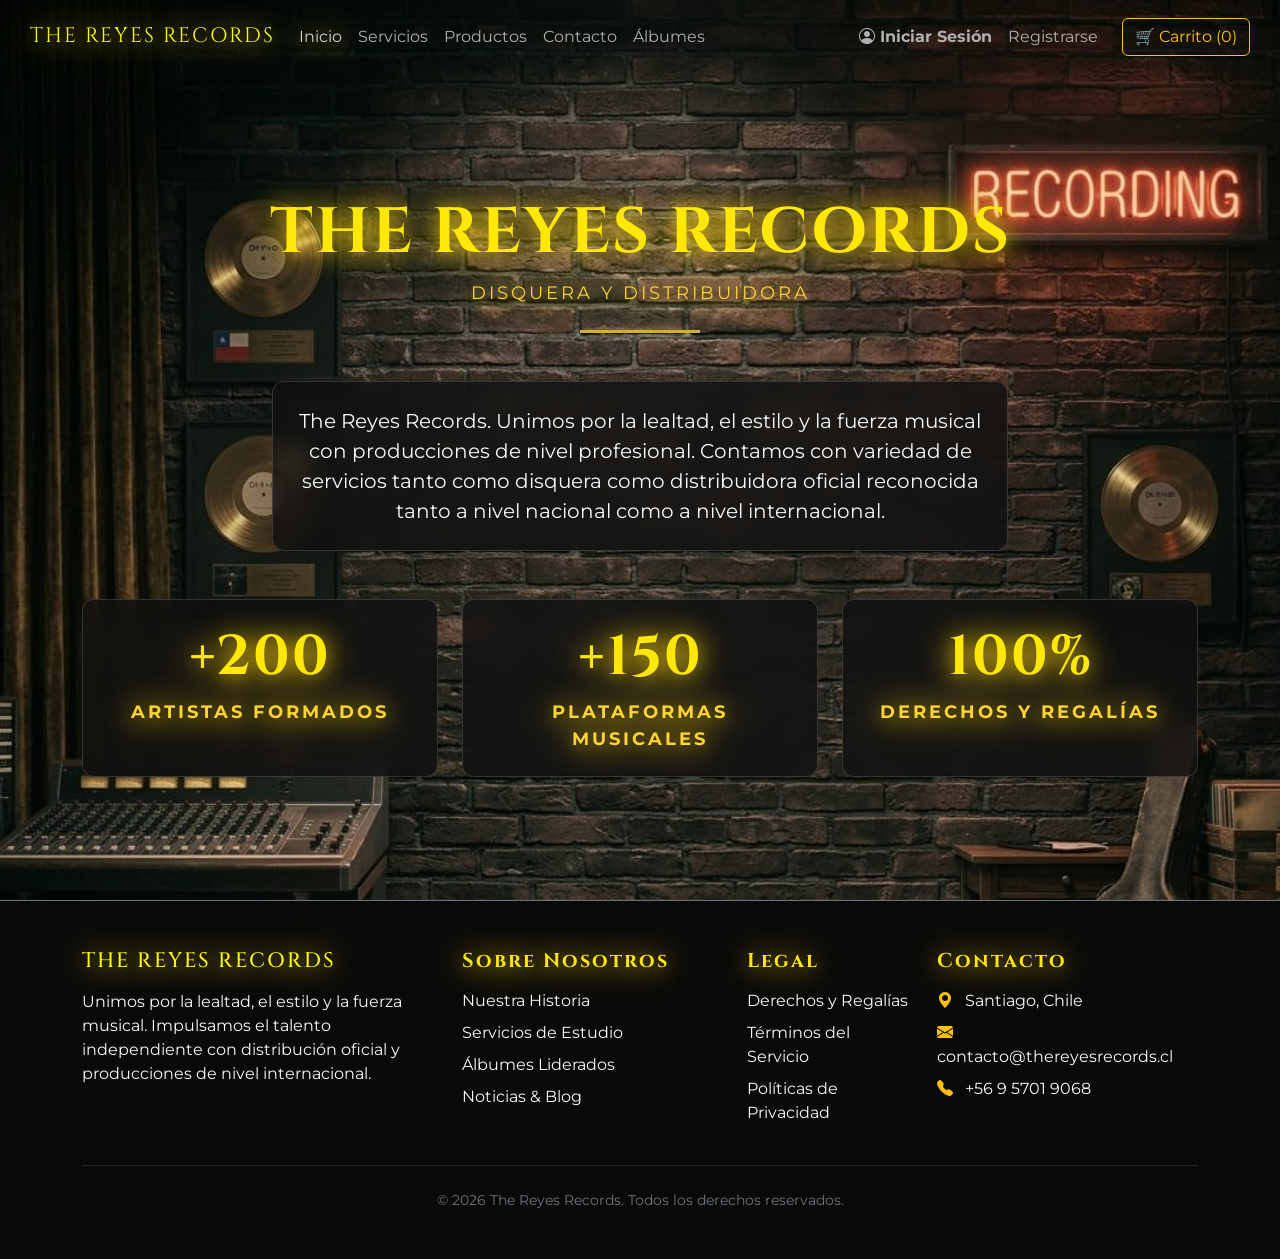
==== commit 576f331f: "cambios en el footer" ====
--- a/disquera/index.html
+++ b/disquera/index.html
@@ -111,10 +111,22 @@
       <div class="col-12 col-md-3">
     <h5 class="gold-title fw-bold mb-3">Contacto</h5>
     <ul class="list-unstyled">
-        <li class="mb-2"><a href="https://maps.app.goo.gl/TSLvBQLCFAS3KNdf9" target="_blank" class="text-light text-decoration-none icono-hover"><i class="bi bi-geo-alt-fill text-warning me-2"></i> Santiago, Chile</a></li>
+        <li class="mb-2">
+            <a href="https://maps.app.goo.gl/TSLvBQLCFAS3KNdf9" target="_blank" class="text-light text-decoration-none icono-hover">
+                <i class="bi bi-geo-alt-fill text-warning me-2"></i> Santiago, Chile
+            </a>
+        </li>
+       <li class="mb-2">
+            <a href="mailto:joh.riquelme@duocuc.cl" class="text-light text-decoration-none icono-hover">
+                <i class="bi bi-envelope-fill text-warning me-2"></i> contacto@thereyesrecords.cl
+            </a>
+        </li>
+        <li class="mb-2">
+            <a href="https://wa.me/56957019068" target="_blank" class="text-light text-decoration-none icono-hover">
+                <i class="bi bi-telephone-fill text-warning me-2"></i> +56 9 5701 9068
+            </a>
+        </li>
     </ul>
-    <p class="text-light mb-1"><i class="bi bi-envelope-fill text-warning me-2"></i> contacto@thereyesrecords.cl</p>
-    <p class="text-light mb-3"><i class="bi bi-telephone-fill text-warning me-2"></i> +56 9 1234 5678</p>
 </div>
 
     </div>
--- a/disquera/css/style.css
+++ b/disquera/css/style.css
@@ -184,4 +184,7 @@
     width: 100% !important;
     padding-left: 30px !important;
     padding-right: 30px !important;
+}
+.footer-reyes a:hover {
+    color: #ffc107 !important;
 }
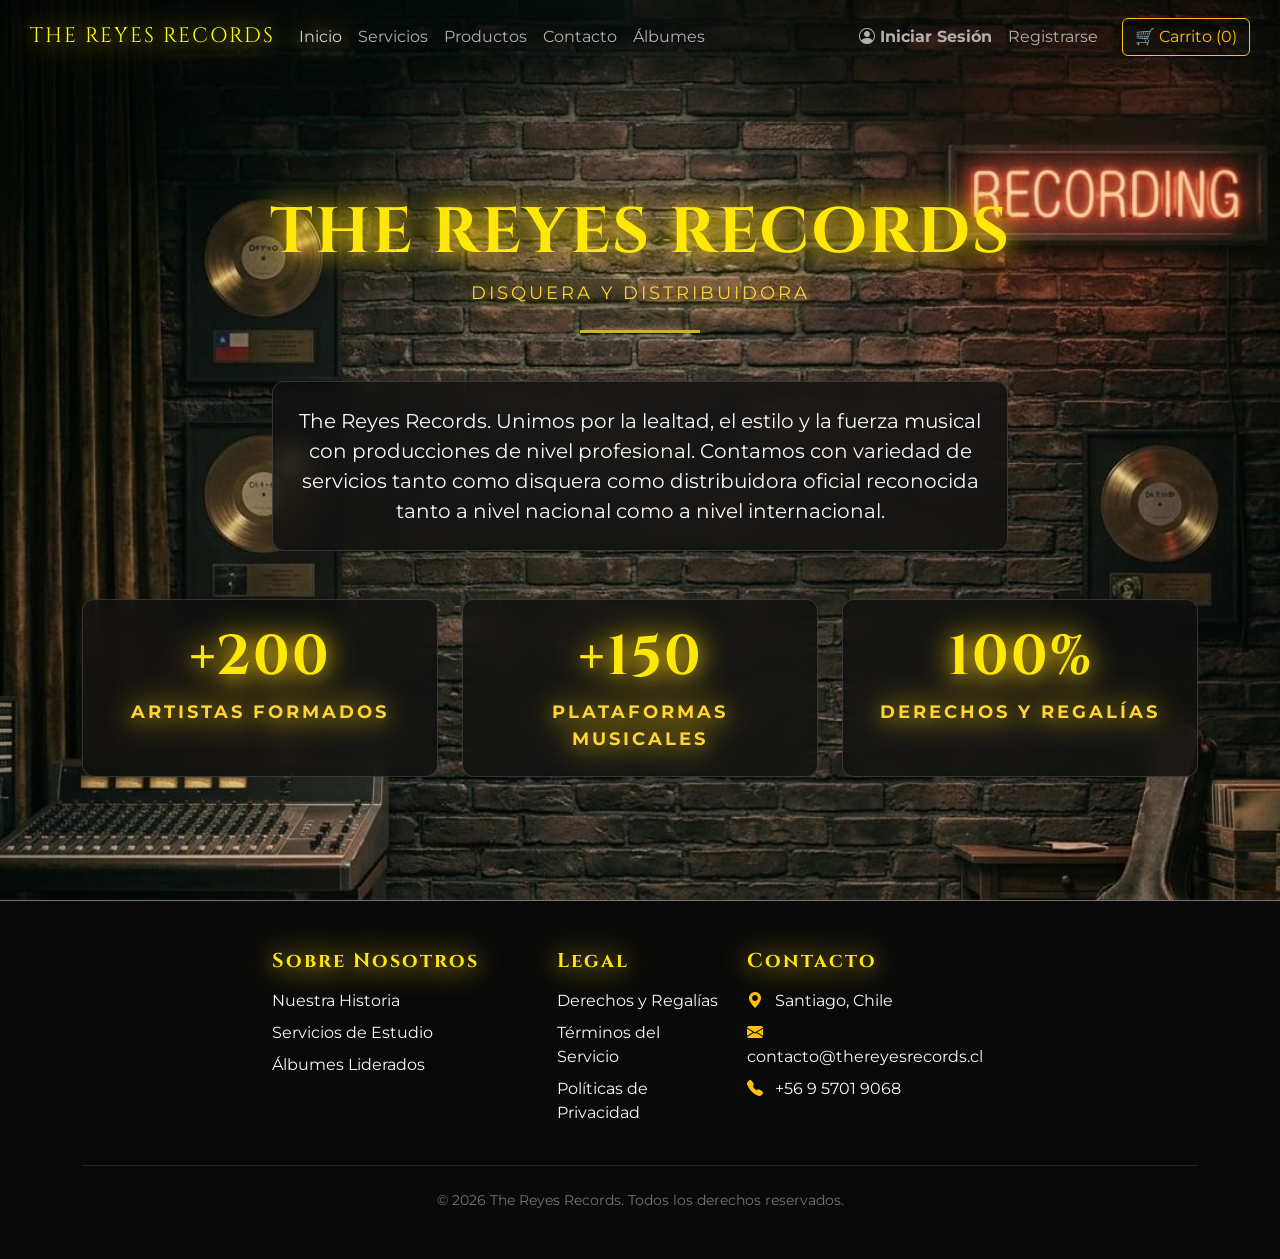
==== commit 93b8dd34: "actualizado el footer" ====
--- a/disquera/index.html
+++ b/disquera/index.html
@@ -81,33 +81,24 @@
 
 <footer class="footer-reyes py-5 border-top border-secondary">
   <div class="container">
-    <div class="row g-4 text-start">
-      
-      <div class="col-12 col-md-4">
-        <h4 class="brand-title gold-title mb-3">THE REYES RECORDS</h4>
-        <p class="text-light fs-6 pe-md-3">
-          Unimos por la lealtad, el estilo y la fuerza musical. Impulsamos el talento independiente con distribución oficial y producciones de nivel internacional.
-        </p>
-      </div>
-
+    <div class="row g-4 justify-content-center text-start">
       <div class="col-12 col-md-3">
         <h5 class="gold-title fw-bold mb-3">Sobre Nosotros</h5>
         <ul class="list-unstyled footer-links">
           <li class="mb-2"><a href="index.html" class="text-light text-decoration-none">Nuestra Historia</a></li>
           <li class="mb-2"><a href="servicios.html" class="text-light text-decoration-none">Servicios de Estudio</a></li>
           <li class="mb-2"><a href="albunes.html" class="text-light text-decoration-none">Álbumes Liderados</a></li>
-          <li class="mb-2"><a href="blogs.html" class="text-light text-decoration-none">Noticias & Blog</a></li>
         </ul>
       </div>
 
       <div class="col-12 col-md-2">
-        <h5 class="gold-title fw-bold mb-3">Legal</h5>
-        <ul class="list-unstyled footer-links">
-          <li class="mb-2"><a href="#" class="text-light text-decoration-none">Derechos y Regalías</a></li>
-          <li class="mb-2"><a href="#" class="text-light text-decoration-none">Términos del Servicio</a></li>
-          <li class="mb-2"><a href="#" class="text-light text-decoration-none">Políticas de Privacidad</a></li>
-        </ul>
-      </div>
+    <h5 class="gold-title fw-bold mb-3">Legal</h5>
+    <ul class="list-unstyled footer-links">
+        <li class="mb-2"><a href="https://digital.gob.cl/biblioteca/regulacion/ley-n-17336-de-propiedad-intelectual-derecho-de-autor/" target="_blank" class="text-light text-decoration-none icono-hover">Derechos y Regalías</a></li>
+        <li class="mb-2"><a href="https://sympathyforthelawyer.com/blog/contrato-discografico-aspectos-legales/" target="_blank" class="text-light text-decoration-none icono-hover">Términos del Servicio</a></li>
+        <li class="mb-2"><a href="https://www.sonymusic.com/privacy-policy/" target="_blank" class="text-light text-decoration-none icono-hover">Políticas de Privacidad</a></li>
+    </ul>
+</div>
       <div class="col-12 col-md-3">
     <h5 class="gold-title fw-bold mb-3">Contacto</h5>
     <ul class="list-unstyled">
